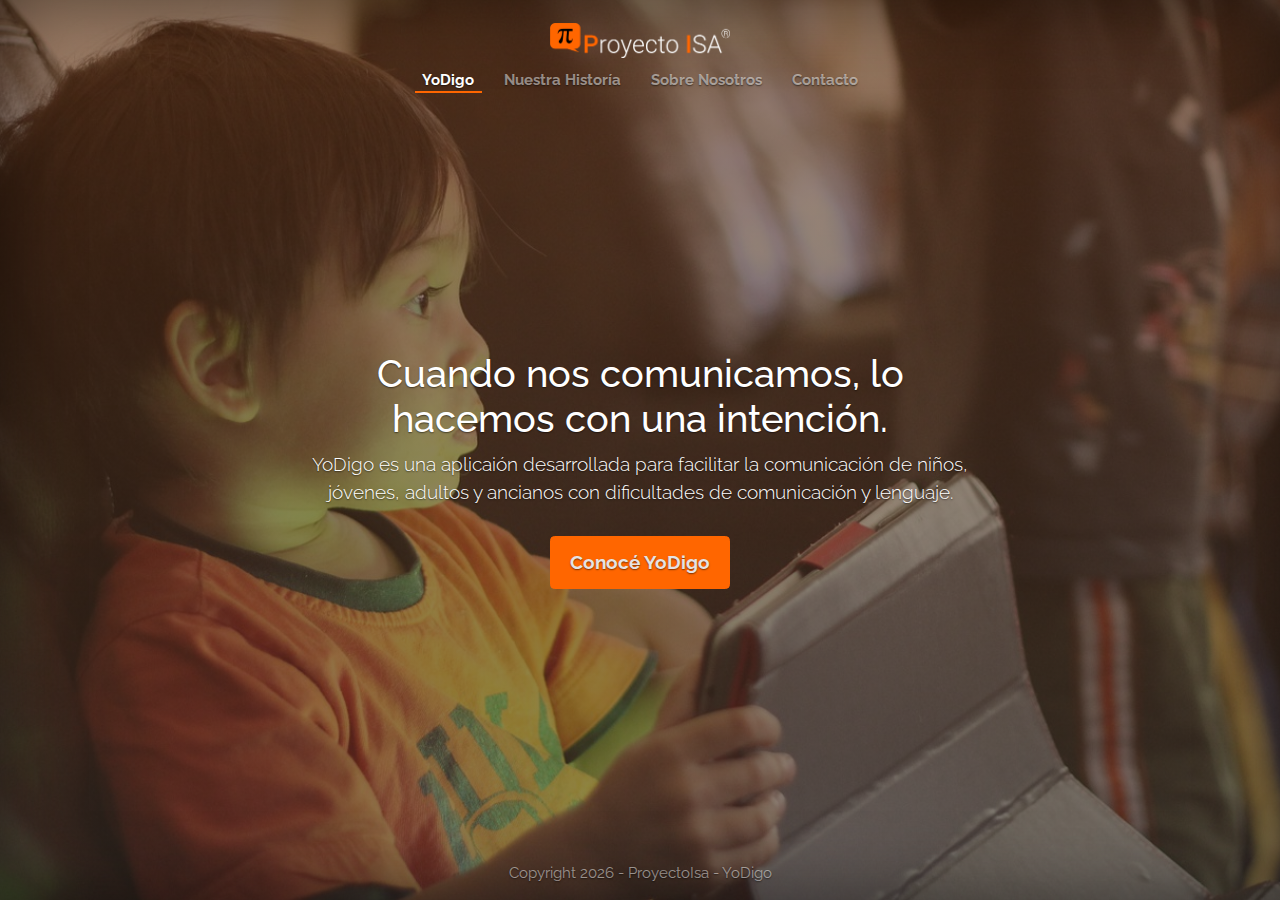
==== docs/index.html @ bd869c24 "Primera etapa docs" ====
<!DOCTYPE html>
<html lang="es-ar">
  <head>
    <meta charset="utf-8" />
    <meta
      name="viewport"
      content="width=device-width, initial-scale=1, shrink-to-fit=no"
    />
    <meta name="description" content="" />
    <meta
      name="author"
      content="Mark Otto, Jacob Thornton, and Bootstrap contributors"
    />
    <meta name="generator" content="Jekyll v3.8.5" />
    <title>ProyectoIsa</title>
    <link rel="shortcut icon" href="assets/img/favicon.ico" />
    
    <!-- Bootstrap core CSS -->
    <link href="assets/css/bootstrap.min.css" rel="stylesheet" />

    <!-- Custom styles for this template -->
    <link href="assets/css/cover.css" rel="stylesheet" />

    <!-- Estilo personal -->
    <link href="assets/css/style.css" rel="stylesheet" />
  </head>

  <body class="text-center bodyintro">
    <div class="cover-container d-flex w-100 h-100 p-3 mx-auto flex-column">
      <header class="masthead mb-auto">
        <div class="inner">
          <a href="">
            <img
              src="assets/img/logo.png"
              alt="ProyectoISA"
              width="25%"
              class="mt-2 text-left"
            />
          </a>

          <nav class="nav nav-masthead justify-content-center mt-1">
            <a class="nav-link active" href="#">YoDigo</a>
            <a class="nav-link" href="historia.html">Nuestra Historía</a>
            <a class="nav-link" href="#">Sobre Nosotros</a>
            <a class="nav-link" href="#">Contacto</a>
          </nav>
        </div>
      </header>

      <main role="main" class="inner cover">
        <h1 class="cover-heading">
          Cuando nos comunicamos, lo hacemos con una intención.
        </h1>
        <p class="lead">
          YoDigo es una aplicaión desarrollada para facilitar la comunicación de
          niños, jóvenes, adultos y ancianos con dificultades de comunicación y
          lenguaje.
        </p>
        <p class="lead">
          <a href="#" class="btn btn-lg btn mt-3">Conocé YoDigo</a>
        </p>
      </main>

      <footer class="mastfoot mt-auto">
        <div class="inner">
          <script>
            var f = new Date();
            document.write(
              '<div class="anio">Copyright ' +
                f.getFullYear() +
                " - ProyectoIsa - YoDigo</div>"
            );
          </script>
        </div>
      </footer>
    </div>
  </body>
</html>
---- docs/assets/css/cover.css ----
/*
 * Globals
 */

/* Links */
a,
a:focus,
a:hover {
  color: #fff;
}

/* Custom default button */
.btn-secondary,
.btn-secondary:hover,
.btn-secondary:focus {
  color: #333;
  text-shadow: none; /* Prevent inheritance from `body` */
  background-color: #fff;
  border: .05rem solid #fff;
}


/*
 * Base structure
 */

html,
.bodyintro {
  height: 100%;
  background-color: #333;
}

body {
  display: -ms-flexbox;
  display: flex;
  color: #fff;
  text-shadow: 0 .05rem .1rem rgba(0, 0, 0, .5);
  box-shadow: inset 0 0 5rem rgba(0, 0, 0, .5);
}

.cover-container {
  max-width: 50em;
}


/*
 * Header
 */
.masthead {
  margin-bottom: 2rem;
}

.masthead-brand {
  margin-bottom: 0;
}

.nav-masthead .nav-link {
  padding: .50rem .50rem 0;
  font-weight: 700;
  color: rgba(255, 255, 255, .5);
  background-color: transparent;
  border-bottom: .15rem solid transparent;
}

.nav-masthead .nav-link:hover,
.nav-masthead .nav-link:focus {
  border-bottom-color: rgba(255, 255, 255, .25);
}

.nav-masthead .nav-link + .nav-link {
  margin-left: 1rem;
}

.nav-masthead .active {
  color: #fff;
  border-bottom-color: #fff;
}

@media (min-width: 50em) {
  .masthead-brand {
    float: left;
  }

}


/*
 * Cover
 */
.cover {
  padding: 0 1.5rem;
}
.cover .btn-lg {
  padding: .75rem 1.25rem;
  font-weight: 700;
}


/*
 * Footer
 */
.mastfoot {
  color: rgba(255, 255, 255, .5);
}
---- docs/assets/css/style.css ----
/* Estilos personalizados */
@import url("https://fonts.googleapis.com/css?family=Raleway:300,400,700");

.bodyintro {
  background: linear-gradient(
      to bottom,
      rgba(94, 48, 20, 0.6) 0%,
      rgba(63, 50, 41, 0.6) 100%
    ),
    url("../img/intro.jpg");
  background-size: cover;
  font-family: "Raleway", cursive;
}

.btn {
  color: #e6e3e3;
  background-color: #ff6600;
  border-color: #ff6600;
}

.nav-masthead .active {
  color: #ffffff;
  border-bottom-color: #f60;
}

.hist {
  color: rgb(95, 93, 93);
  font-size: 1rem;
}

/* GLOBAL STYLES
-------------------------------------------------- */
/* Padding below the footer and lighter body text */

html {
  font-size: 15px;
}

.bodypages {
  padding-top: 3rem;
  padding-bottom: 3rem;
  color: #5a5a5a;
}

/* CUSTOMIZE THE CAROUSEL
  -------------------------------------------------- */

/* Carousel base class */
.carousel {
  margin-bottom: 4rem;
}

/* Since positioning the image, we need to help out the caption */
.carousel-caption {
  bottom: 3rem;
  z-index: 10;
}

/* Declare heights because of positioning of img element */
.carousel-item {
  height: 32rem;
}

.carousel-item > img {
  position: absolute;
  top: 0;
  left: 0;
  min-width: 100%;
  height: 32rem;
}

.text-carousel {
  color: #74ccf1;
}

.back {
  background-color: rgba(0, 0, 0, 0.4);
  padding-left: 3%;
  padding-right: 3%;
  border-radius: 10px;
}

/* MARKETING CONTENT
  -------------------------------------------------- */

/* Center align the text within the three columns below the carousel */
.marketing .col-lg-4 {
  margin-top: 0.5rem;
  margin-bottom: 0.5rem;
  text-align: center;
}

.marketing h2 {
  font-weight: 400;
}

.marketing .col-lg-4 p {
  margin-right: 0.75rem;
  margin-left: 0.75rem;
}

/* Featurettes - Lineas divisorias
  ------------------------- */

.featurette-divider {
  margin: 3rem 0;
  /* Space out the Bootstrap <hr> more */
}

/* Thin out the marketing headings */
.featurette-heading {
  font-weight: 300;
  line-height: 1;
  letter-spacing: -0.05rem;
}

/* RESPONSIVE CSS
  -------------------------------------------------- */

@media (min-width: 40em) {
  /* Bump up size of carousel content */
  .carousel-caption p {
    margin-bottom: 1.25rem;
    font-size: 1.25rem;
    line-height: 1.4;
  }

  .featurette-heading {
    font-size: 50px;
  }
}

@media (min-width: 62em) {
  .featurette-heading {
    margin-top: 5rem;
  }
}

.footer {
  font-size: 0.7rem;
  text-align: center;
}

.wsap {
  display: block;
  position: fixed;
  right: 0;
  bottom: 150px;
  max-width: 100px;
}
.imgwhatsap {
  max-width: 70px;
}

th:not(.sorttable_sorted):not(.sorttable_sorted_reverse):not(.sorttable_nosort):after {
  content: " \25B4\25BE";
}

.textSumaAseg {
  font-size: 1.4rem;
}
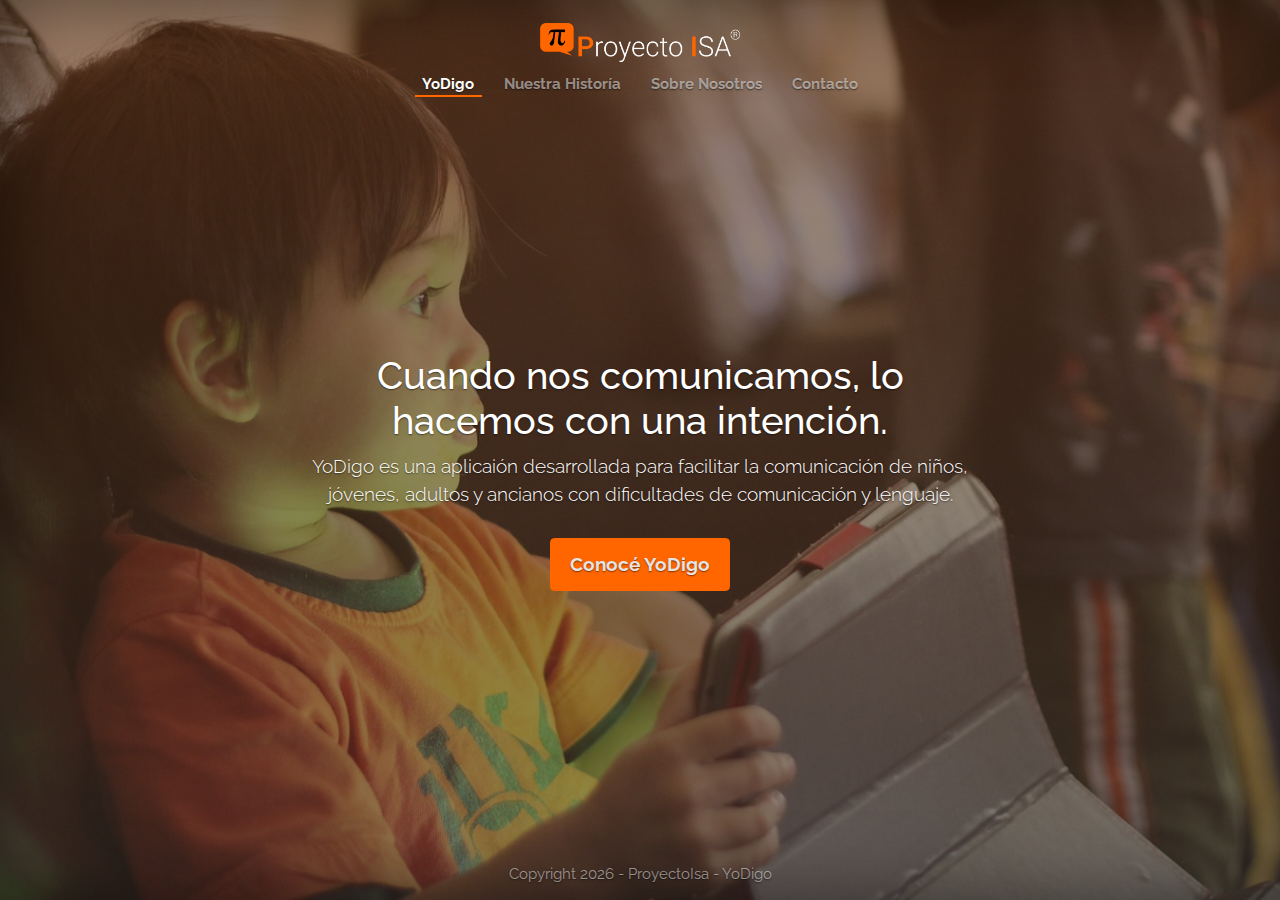
==== commit a03263f3: "Primera etapa docs" ====
--- a/docs/index.html
+++ b/docs/index.html
@@ -14,7 +14,7 @@
     <meta name="generator" content="Jekyll v3.8.5" />
     <title>ProyectoIsa</title>
     <link rel="shortcut icon" href="assets/img/favicon.ico" />
-    
+
     <!-- Bootstrap core CSS -->
     <link href="assets/css/bootstrap.min.css" rel="stylesheet" />
 
@@ -33,7 +33,7 @@
             <img
               src="assets/img/logo.png"
               alt="ProyectoISA"
-              width="25%"
+              width="200rem"
               class="mt-2 text-left"
             />
           </a>
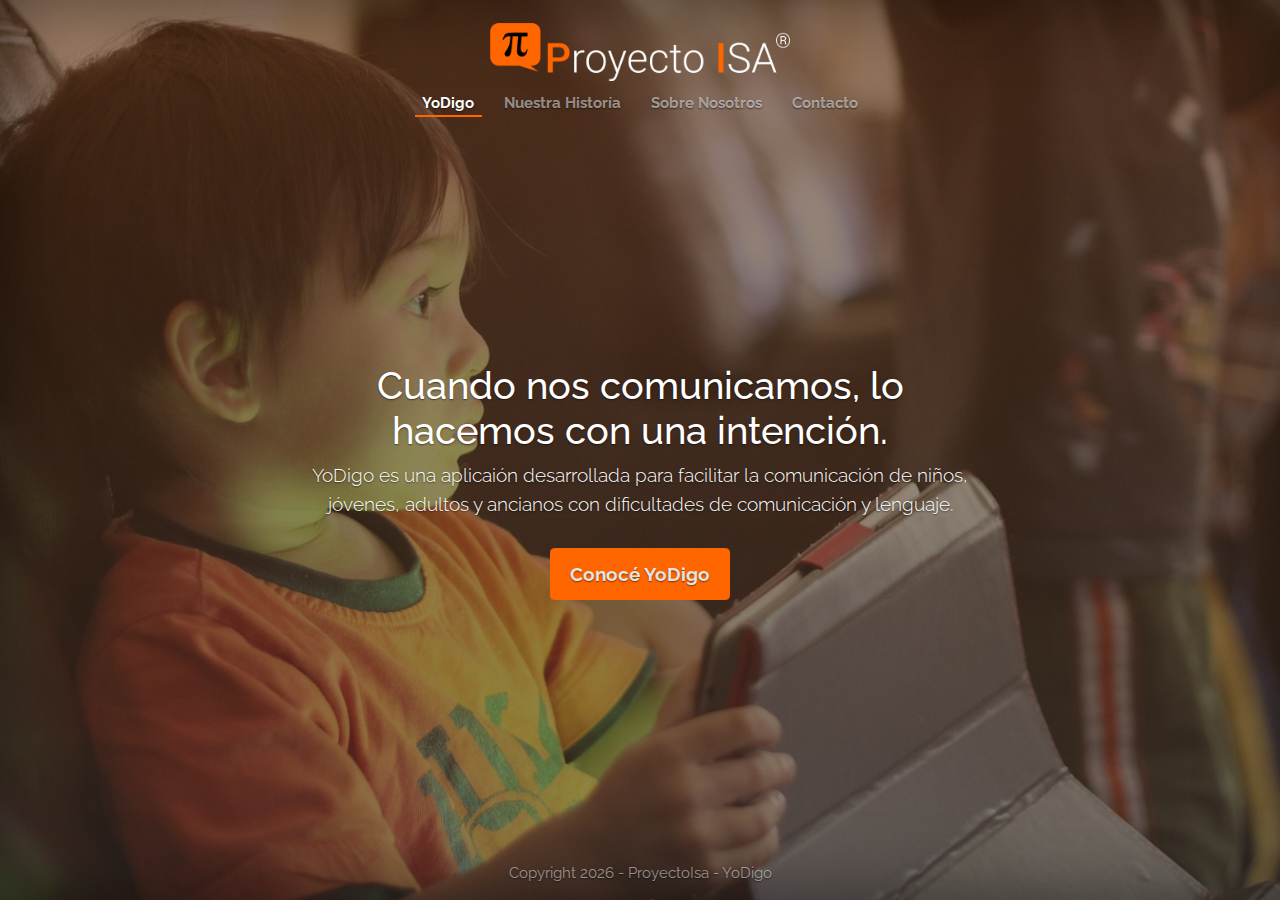
==== commit 152ecc8d: "Primera etapa docs" ====
--- a/docs/index.html
+++ b/docs/index.html
@@ -33,7 +33,7 @@
             <img
               src="assets/img/logo.png"
               alt="ProyectoISA"
-              width="200rem"
+              width="300rem"
               class="mt-2 text-left"
             />
           </a>
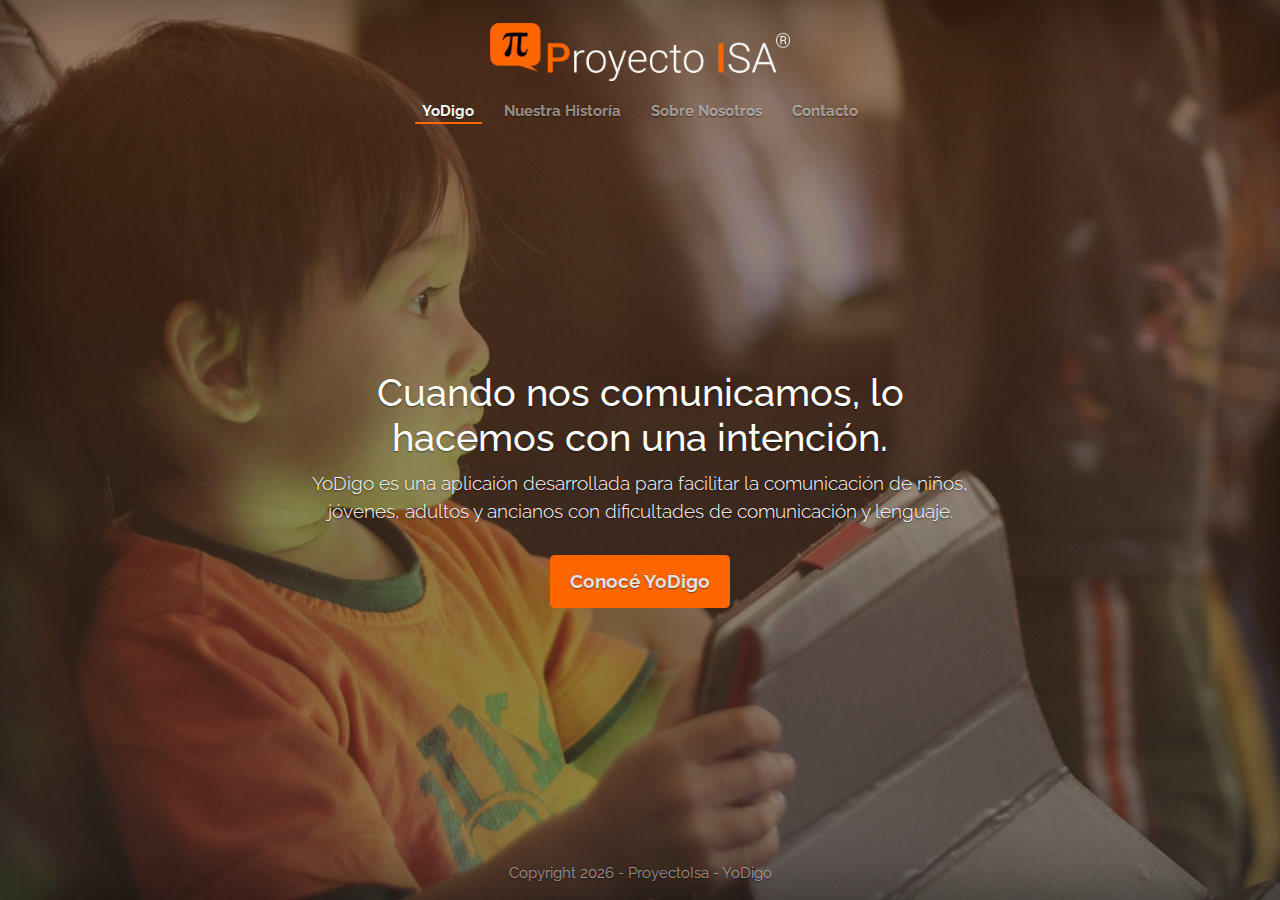
==== commit 9292a1fd: "Correccion para celular" ====
--- a/docs/index.html
+++ b/docs/index.html
@@ -38,12 +38,27 @@
             />
           </a>
 
-          <nav class="nav nav-masthead justify-content-center mt-1">
+          <nav class="navbar navbar-expand-md navbar-dark justify-content-center">
+              <button class="navbar-toggler" type="button" data-toggle="collapse" data-target="#navbarNavAltMarkup" aria-controls="navbarNavAltMarkup" aria-expanded="false" aria-label="Toggle navigation">
+                <span class="navbar-toggler-icon"></span>
+              </button>
+              <div class="collapse navbar-collapse nav-masthead justify-content-center mt-1" id="navbarNavAltMarkup">
+                <div class="navbar-nav">
+                  <a class="nav-item nav-link active" href="#">YoDigo <span class="sr-only">(current)</span></a>
+                  <a class="nav-item nav-link" href="#">Nuestra Historía</a>
+                  <a class="nav-item nav-link" href="#">Sobre Nosotros</a>
+                  <a class="nav-item nav-link" href="#">Contacto</a>
+                </div>
+              </div>
+            </nav>
+
+
+<!--           <nav class="nav nav-masthead justify-content-center mt-1">
             <a class="nav-link active" href="#">YoDigo</a>
             <a class="nav-link" href="historia.html">Nuestra Historía</a>
             <a class="nav-link" href="#">Sobre Nosotros</a>
             <a class="nav-link" href="#">Contacto</a>
-          </nav>
+          </nav> -->
         </div>
       </header>
 
@@ -74,5 +89,11 @@
         </div>
       </footer>
     </div>
+        <!-- Bootstrap core JavaScript
+    ================================================== -->
+    <!-- Placed at the end of the document so the pages load faster -->
+    <script src="assets/js/jquery-3.3.1.min.js"></script>
+    <script src="assets/js/popper.min.js"></script>
+    <script src="assets/js/bootstrap.min.js"></script>
   </body>
 </html>
